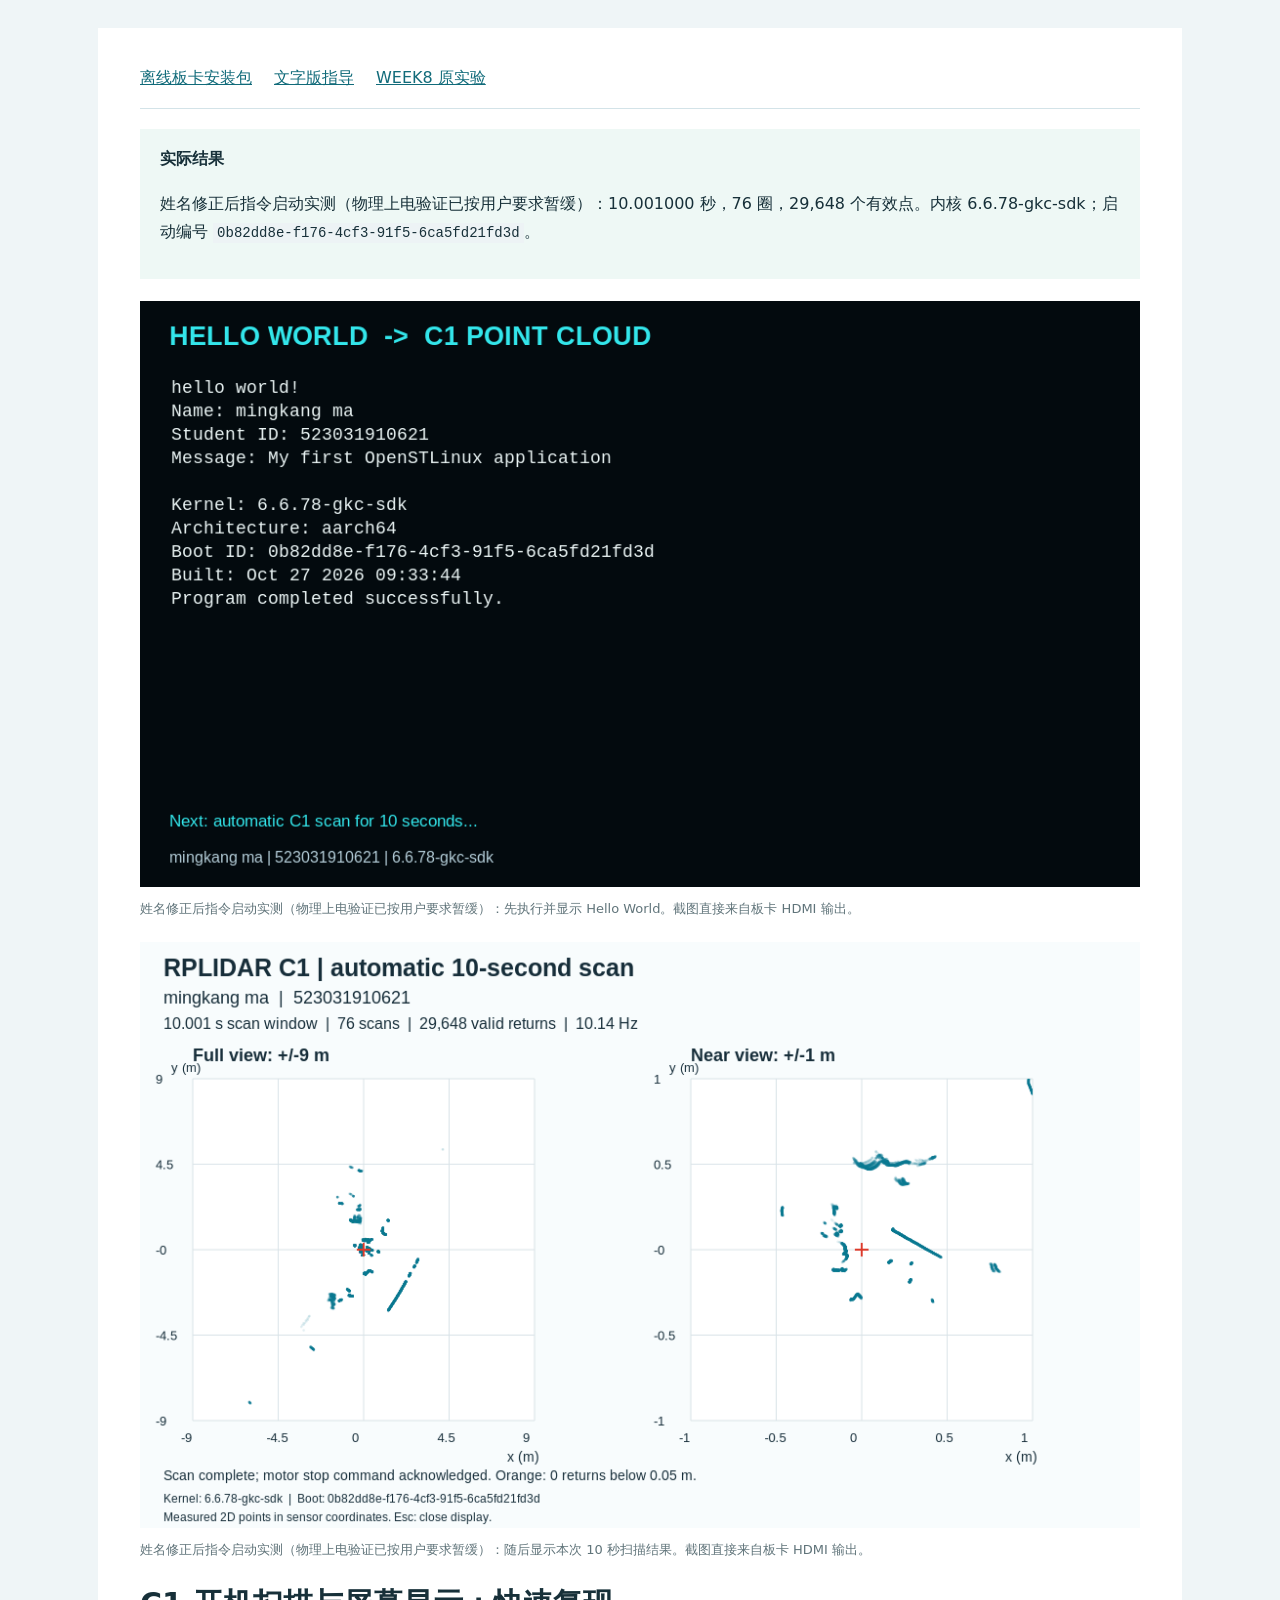
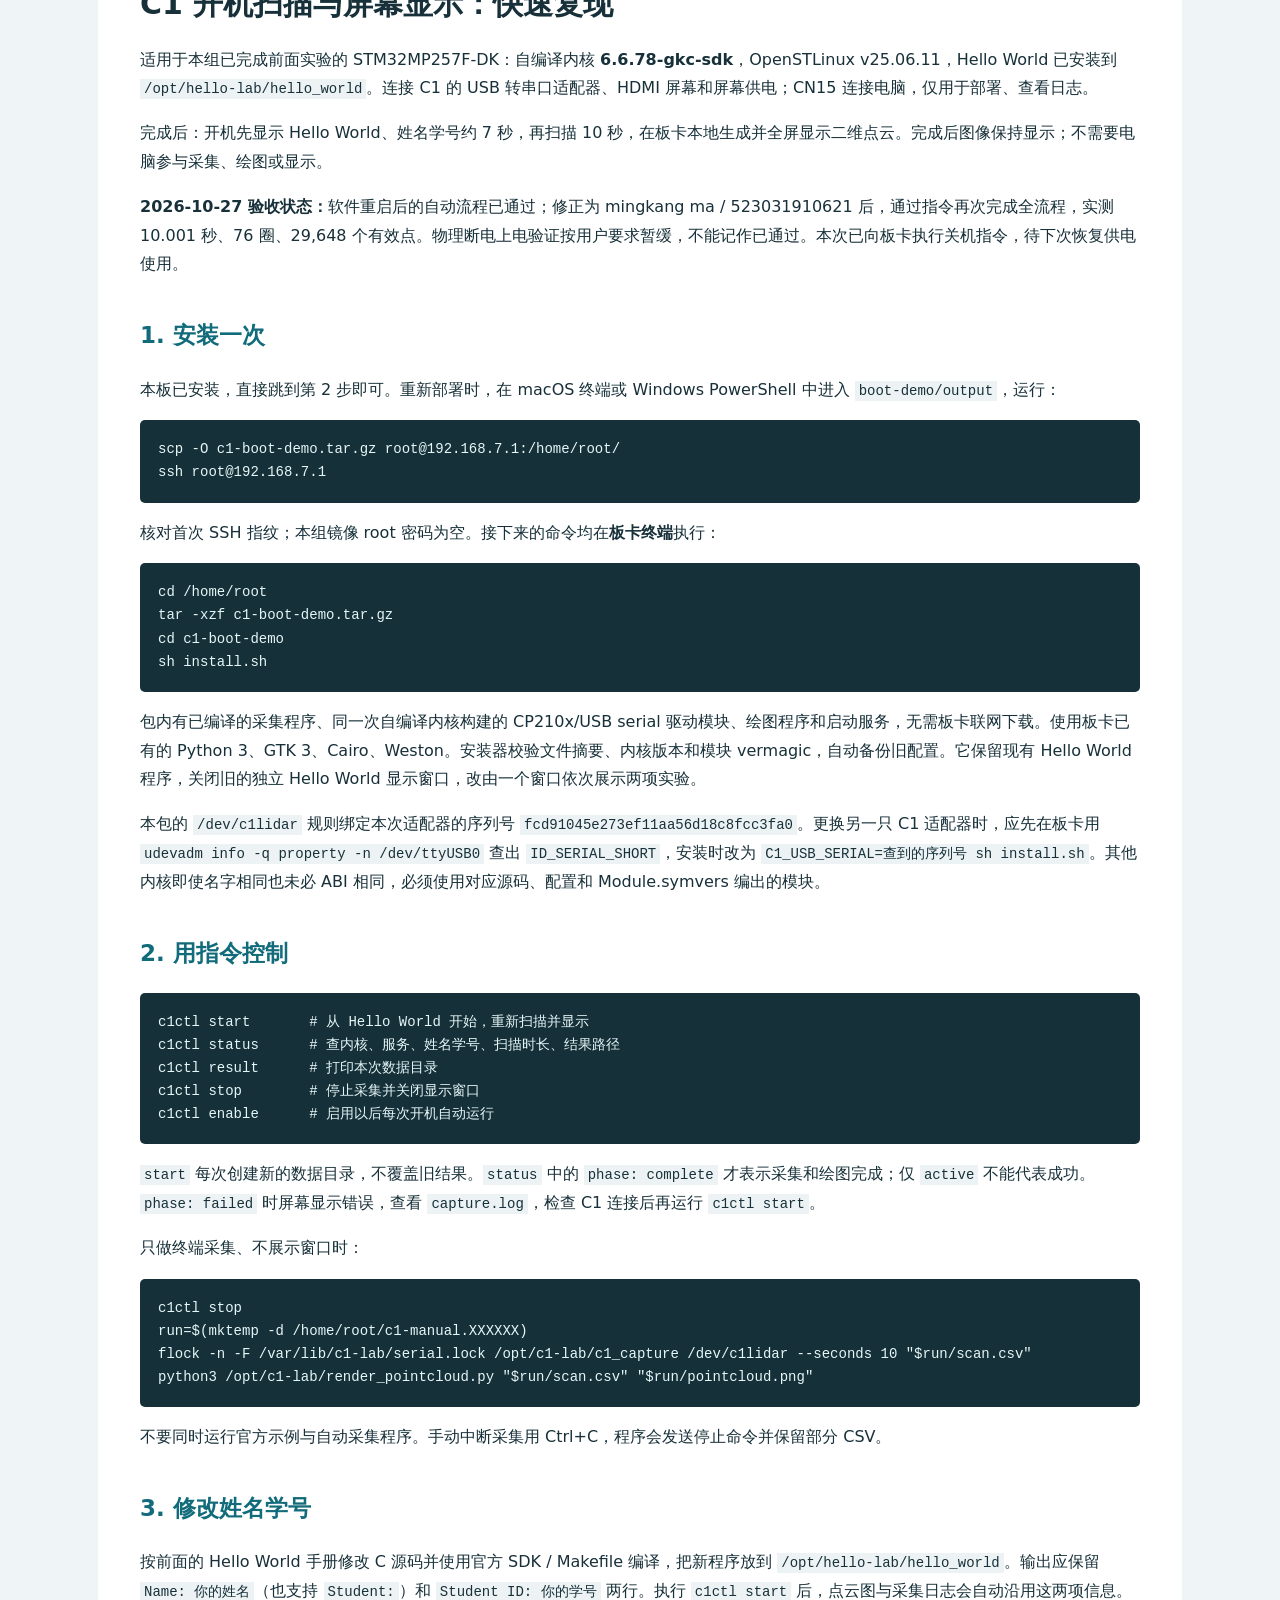
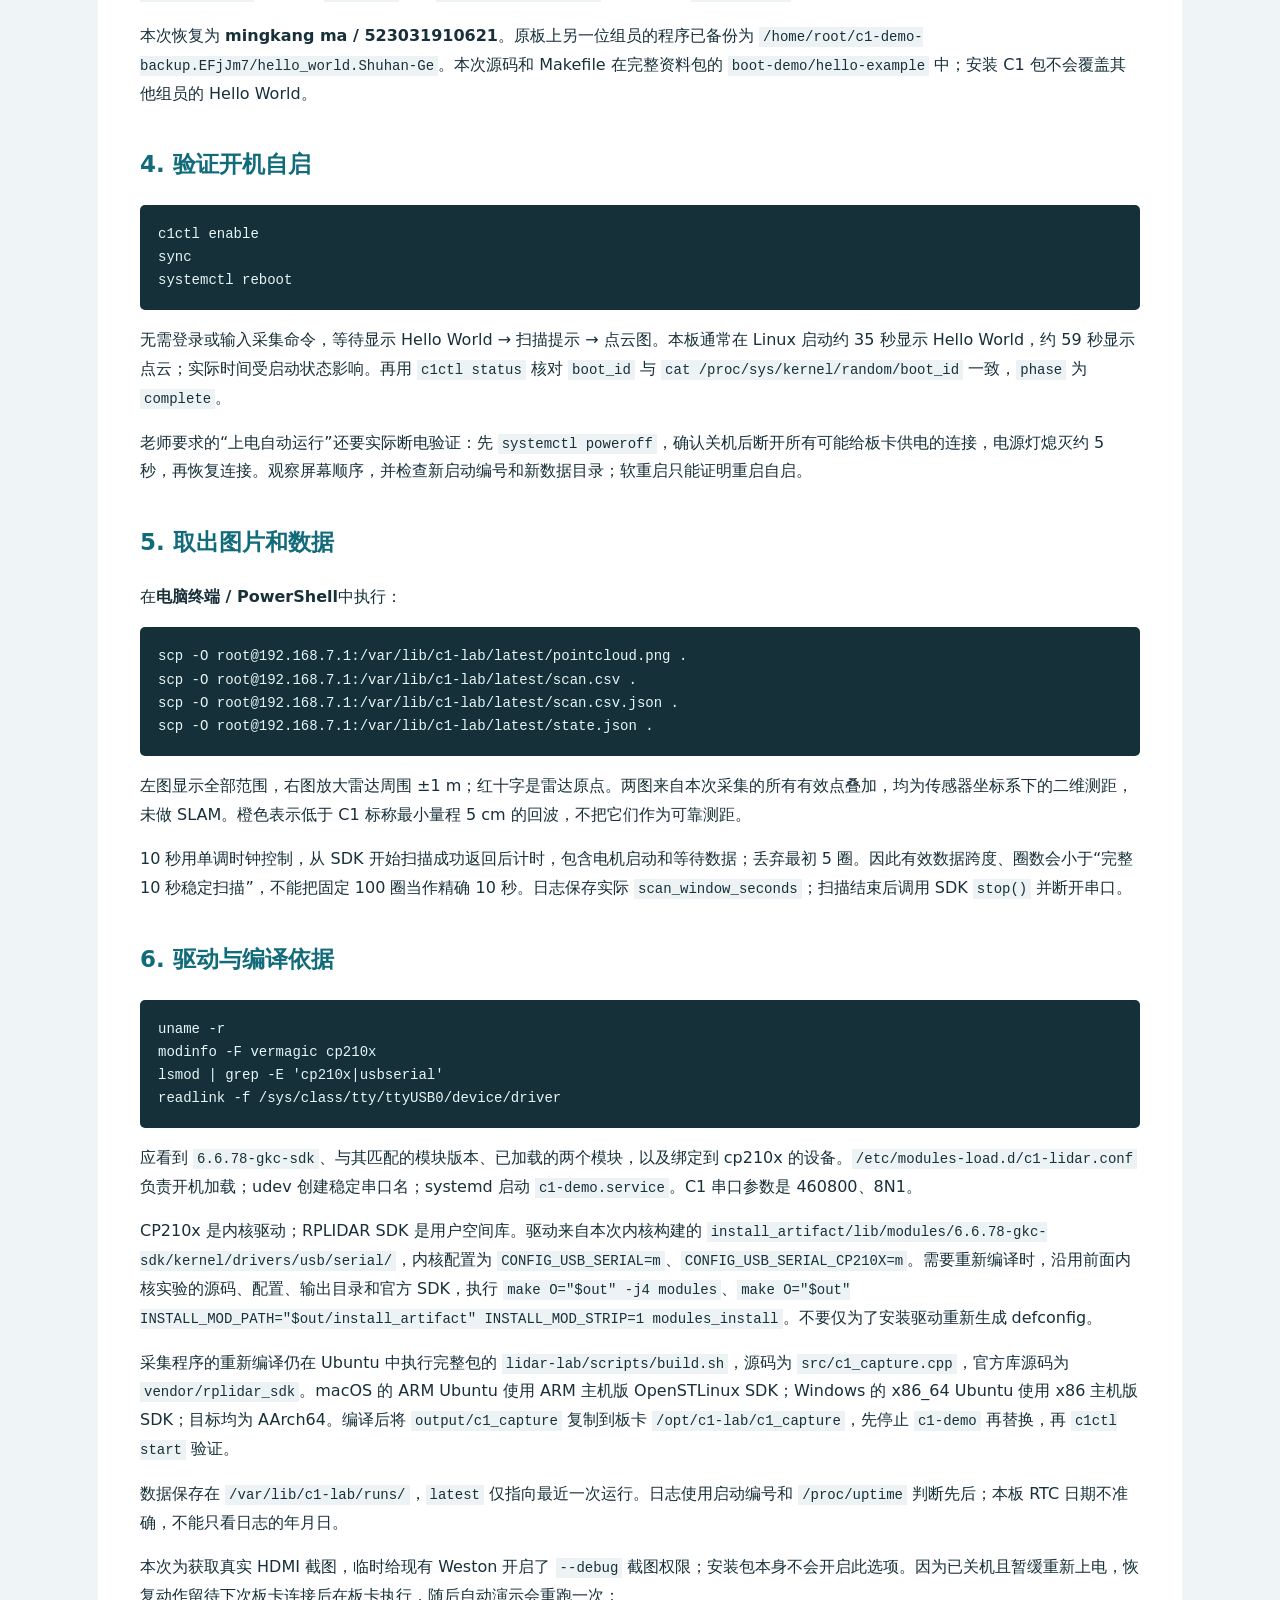
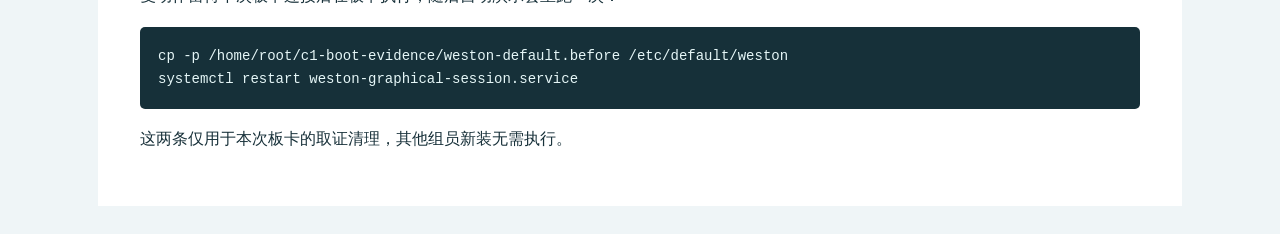
==== lidar-lab/boot-demo/实验指导.html @ 8bb8006c "Record official SDK, Hello World and C1 experiments through 2026-10-27" ====
<!doctype html><html lang="zh-CN"><meta charset="utf-8"><meta name="viewport" content="width=device-width,initial-scale=1"><title>C1 开机扫描与屏幕显示</title><style>
body{font:16px/1.8 system-ui,-apple-system,"PingFang SC","Microsoft YaHei",sans-serif;margin:0;background:#eff5f7;color:#173039}main{max-width:1000px;margin:28px auto;padding:36px 42px;background:white}h1{font-size:30px;line-height:1.4}h2{font-size:23px;color:#116b7a;margin-top:36px}code{font:14px ui-monospace,monospace;background:#edf3f5;padding:2px 4px;overflow-wrap:anywhere}pre{font:14px/1.65 ui-monospace,monospace;background:#163039;color:#e5f6f7;padding:18px;overflow:auto;border-radius:5px}img{max-width:100%;height:auto}figure{margin:22px 0}figcaption{font-size:13px;color:#60747a}a{color:#116b7a}nav{display:flex;gap:22px;flex-wrap:wrap;border-bottom:1px solid #d3e3e8;padding-bottom:15px}.result{background:#eef8f5;padding:16px 20px;margin:20px 0}@media(max-width:700px){main{margin:0;padding:22px}h1{font-size:25px}}@media print{main{margin:0;padding:0}pre{white-space:pre-wrap;color:#173039;background:#edf3f5}figure,pre{break-inside:avoid}}
</style><main><nav><a href="output/c1-boot-demo.tar.gz">离线板卡安装包</a><a href="README.md">文字版指导</a><a href="../实验指导.html">WEEK8 原实验</a></nav><div class="result"><strong>实际结果</strong><p>姓名修正后指令启动实测（物理上电验证已按用户要求暂缓）：10.001000 秒，76 圈，29,648 个有效点。内核 6.6.78-gkc-sdk；启动编号 <code>0b82dd8e-f176-4cf3-91f5-6ca5fd21fd3d</code>。</p></div><figure><img src="evidence/manual-final/hello-screen.png" alt="先执行并显示 Hello World"><figcaption>姓名修正后指令启动实测（物理上电验证已按用户要求暂缓）：先执行并显示 Hello World。截图直接来自板卡 HDMI 输出。</figcaption></figure><figure><img src="evidence/manual-final/complete-screen.png" alt="随后显示本次 10 秒扫描结果"><figcaption>姓名修正后指令启动实测（物理上电验证已按用户要求暂缓）：随后显示本次 10 秒扫描结果。截图直接来自板卡 HDMI 输出。</figcaption></figure><h1>C1 开机扫描与屏幕显示：快速复现</h1><p>适用于本组已完成前面实验的 STM32MP257F-DK：自编译内核 <strong>6.6.78-gkc-sdk</strong>，OpenSTLinux v25.06.11，Hello World 已安装到 <code>/opt/hello-lab/hello_world</code>。连接 C1 的 USB 转串口适配器、HDMI 屏幕和屏幕供电；CN15 连接电脑，仅用于部署、查看日志。</p><p>完成后：开机先显示 Hello World、姓名学号约 7 秒，再扫描 10 秒，在板卡本地生成并全屏显示二维点云。完成后图像保持显示；不需要电脑参与采集、绘图或显示。</p><p><strong>2026-10-27 验收状态：</strong>软件重启后的自动流程已通过；修正为 mingkang ma / 523031910621 后，通过指令再次完成全流程，实测 10.001 秒、76 圈、29,648 个有效点。物理断电上电验证按用户要求暂缓，不能记作已通过。本次已向板卡执行关机指令，待下次恢复供电使用。</p><h2>1. 安装一次</h2><p>本板已安装，直接跳到第 2 步即可。重新部署时，在 macOS 终端或 Windows PowerShell 中进入 <code>boot-demo/output</code>，运行：</p><pre>scp -O c1-boot-demo.tar.gz root@192.168.7.1:/home/root/
ssh root@192.168.7.1</pre><p>核对首次 SSH 指纹；本组镜像 root 密码为空。接下来的命令均在<strong>板卡终端</strong>执行：</p><pre>cd /home/root
tar -xzf c1-boot-demo.tar.gz
cd c1-boot-demo
sh install.sh</pre><p>包内有已编译的采集程序、同一次自编译内核构建的 CP210x/USB serial 驱动模块、绘图程序和启动服务，无需板卡联网下载。使用板卡已有的 Python 3、GTK 3、Cairo、Weston。安装器校验文件摘要、内核版本和模块 vermagic，自动备份旧配置。它保留现有 Hello World 程序，关闭旧的独立 Hello World 显示窗口，改由一个窗口依次展示两项实验。</p><p>本包的 <code>/dev/c1lidar</code> 规则绑定本次适配器的序列号 <code>fcd91045e273ef11aa56d18c8fcc3fa0</code>。更换另一只 C1 适配器时，应先在板卡用 <code>udevadm info -q property -n /dev/ttyUSB0</code> 查出 <code>ID_SERIAL_SHORT</code>，安装时改为 <code>C1_USB_SERIAL=查到的序列号 sh install.sh</code>。其他内核即使名字相同也未必 ABI 相同，必须使用对应源码、配置和 Module.symvers 编出的模块。</p><h2>2. 用指令控制</h2><pre>c1ctl start       # 从 Hello World 开始，重新扫描并显示
c1ctl status      # 查内核、服务、姓名学号、扫描时长、结果路径
c1ctl result      # 打印本次数据目录
c1ctl stop        # 停止采集并关闭显示窗口
c1ctl enable      # 启用以后每次开机自动运行</pre><p><code>start</code> 每次创建新的数据目录，不覆盖旧结果。<code>status</code> 中的 <code>phase: complete</code> 才表示采集和绘图完成；仅 <code>active</code> 不能代表成功。<code>phase: failed</code> 时屏幕显示错误，查看 <code>capture.log</code>，检查 C1 连接后再运行 <code>c1ctl start</code>。</p><p>只做终端采集、不展示窗口时：</p><pre>c1ctl stop
run=$(mktemp -d /home/root/c1-manual.XXXXXX)
flock -n -F /var/lib/c1-lab/serial.lock /opt/c1-lab/c1_capture /dev/c1lidar --seconds 10 &quot;$run/scan.csv&quot;
python3 /opt/c1-lab/render_pointcloud.py &quot;$run/scan.csv&quot; &quot;$run/pointcloud.png&quot;</pre><p>不要同时运行官方示例与自动采集程序。手动中断采集用 Ctrl+C，程序会发送停止命令并保留部分 CSV。</p><h2>3. 修改姓名学号</h2><p>按前面的 Hello World 手册修改 C 源码并使用官方 SDK / Makefile 编译，把新程序放到 <code>/opt/hello-lab/hello_world</code>。输出应保留 <code>Name: 你的姓名</code>（也支持 <code>Student:</code>）和 <code>Student ID: 你的学号</code> 两行。执行 <code>c1ctl start</code> 后，点云图与采集日志会自动沿用这两项信息。</p><p>本次恢复为 <strong>mingkang ma / 523031910621</strong>。原板上另一位组员的程序已备份为 <code>/home/root/c1-demo-backup.EFjJm7/hello_world.Shuhan-Ge</code>。本次源码和 Makefile 在完整资料包的 <code>boot-demo/hello-example</code> 中；安装 C1 包不会覆盖其他组员的 Hello World。</p><h2>4. 验证开机自启</h2><pre>c1ctl enable
sync
systemctl reboot</pre><p>无需登录或输入采集命令，等待显示 Hello World → 扫描提示 → 点云图。本板通常在 Linux 启动约 35 秒显示 Hello World，约 59 秒显示点云；实际时间受启动状态影响。再用 <code>c1ctl status</code> 核对 <code>boot_id</code> 与 <code>cat /proc/sys/kernel/random/boot_id</code> 一致，<code>phase</code> 为 <code>complete</code>。</p><p>老师要求的“上电自动运行”还要实际断电验证：先 <code>systemctl poweroff</code>，确认关机后断开所有可能给板卡供电的连接，电源灯熄灭约 5 秒，再恢复连接。观察屏幕顺序，并检查新启动编号和新数据目录；软重启只能证明重启自启。</p><h2>5. 取出图片和数据</h2><p>在<strong>电脑终端 / PowerShell</strong>中执行：</p><pre>scp -O root@192.168.7.1:/var/lib/c1-lab/latest/pointcloud.png .
scp -O root@192.168.7.1:/var/lib/c1-lab/latest/scan.csv .
scp -O root@192.168.7.1:/var/lib/c1-lab/latest/scan.csv.json .
scp -O root@192.168.7.1:/var/lib/c1-lab/latest/state.json .</pre><p>左图显示全部范围，右图放大雷达周围 ±1 m；红十字是雷达原点。两图来自本次采集的所有有效点叠加，均为传感器坐标系下的二维测距，未做 SLAM。橙色表示低于 C1 标称最小量程 5 cm 的回波，不把它们作为可靠测距。</p><p>10 秒用单调时钟控制，从 SDK 开始扫描成功返回后计时，包含电机启动和等待数据；丢弃最初 5 圈。因此有效数据跨度、圈数会小于“完整 10 秒稳定扫描”，不能把固定 100 圈当作精确 10 秒。日志保存实际 <code>scan_window_seconds</code>；扫描结束后调用 SDK <code>stop()</code> 并断开串口。</p><h2>6. 驱动与编译依据</h2><pre>uname -r
modinfo -F vermagic cp210x
lsmod | grep -E &#x27;cp210x|usbserial&#x27;
readlink -f /sys/class/tty/ttyUSB0/device/driver</pre><p>应看到 <code>6.6.78-gkc-sdk</code>、与其匹配的模块版本、已加载的两个模块，以及绑定到 cp210x 的设备。<code>/etc/modules-load.d/c1-lidar.conf</code> 负责开机加载；udev 创建稳定串口名；systemd 启动 <code>c1-demo.service</code>。C1 串口参数是 460800、8N1。</p><p>CP210x 是内核驱动；RPLIDAR SDK 是用户空间库。驱动来自本次内核构建的 <code>install_artifact/lib/modules/6.6.78-gkc-sdk/kernel/drivers/usb/serial/</code>，内核配置为 <code>CONFIG_USB_SERIAL=m</code>、<code>CONFIG_USB_SERIAL_CP210X=m</code>。需要重新编译时，沿用前面内核实验的源码、配置、输出目录和官方 SDK，执行 <code>make O=&quot;$out&quot; -j4 modules</code>、<code>make O=&quot;$out&quot; INSTALL_MOD_PATH=&quot;$out/install_artifact&quot; INSTALL_MOD_STRIP=1 modules_install</code>。不要仅为了安装驱动重新生成 defconfig。</p><p>采集程序的重新编译仍在 Ubuntu 中执行完整包的 <code>lidar-lab/scripts/build.sh</code>，源码为 <code>src/c1_capture.cpp</code>，官方库源码为 <code>vendor/rplidar_sdk</code>。macOS 的 ARM Ubuntu 使用 ARM 主机版 OpenSTLinux SDK；Windows 的 x86_64 Ubuntu 使用 x86 主机版 SDK；目标均为 AArch64。编译后将 <code>output/c1_capture</code> 复制到板卡 <code>/opt/c1-lab/c1_capture</code>，先停止 <code>c1-demo</code> 再替换，再 <code>c1ctl start</code> 验证。</p><p>数据保存在 <code>/var/lib/c1-lab/runs/</code>，<code>latest</code> 仅指向最近一次运行。日志使用启动编号和 <code>/proc/uptime</code> 判断先后；本板 RTC 日期不准确，不能只看日志的年月日。</p><p>本次为获取真实 HDMI 截图，临时给现有 Weston 开启了 <code>--debug</code> 截图权限；安装包本身不会开启此选项。因为已关机且暂缓重新上电，恢复动作留待下次板卡连接后在板卡执行，随后自动演示会重跑一次：</p><pre>cp -p /home/root/c1-boot-evidence/weston-default.before /etc/default/weston
systemctl restart weston-graphical-session.service</pre><p>这两条仅用于本次板卡的取证清理，其他组员新装无需执行。</p></main></html>
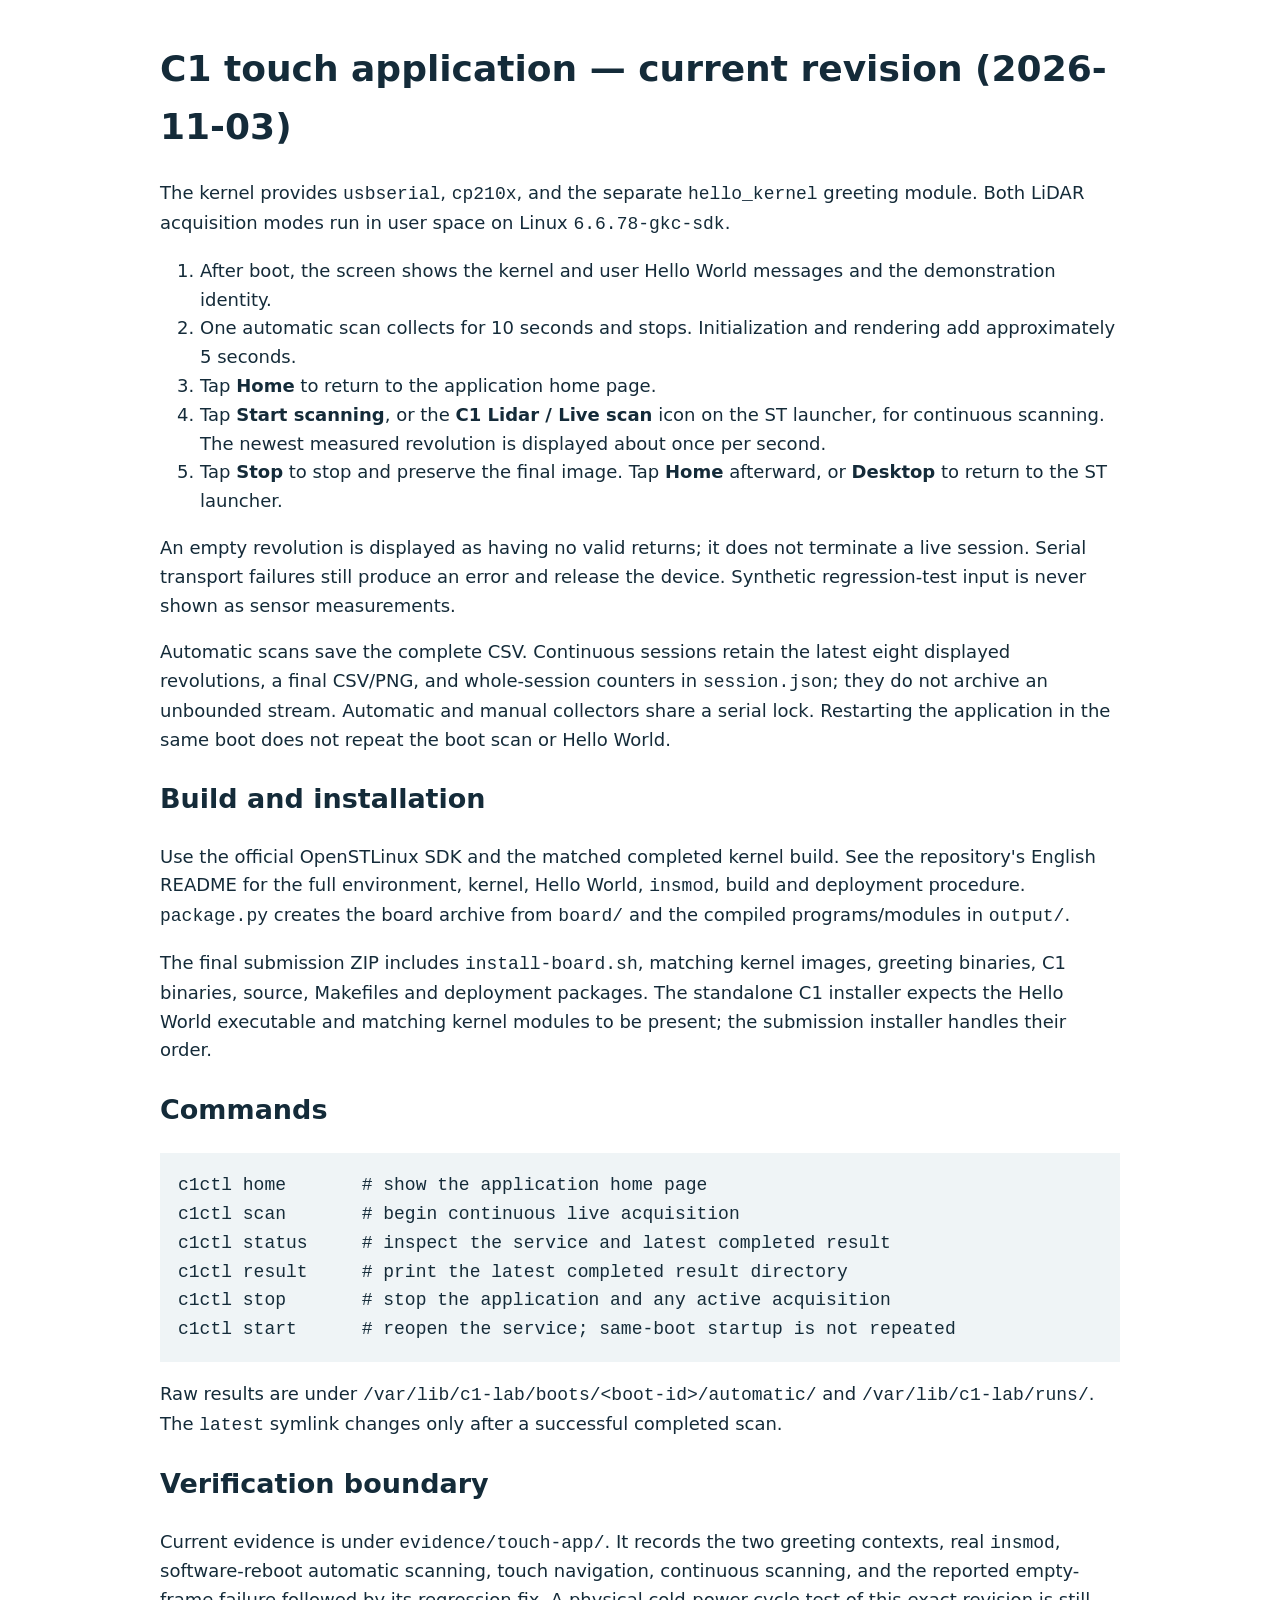
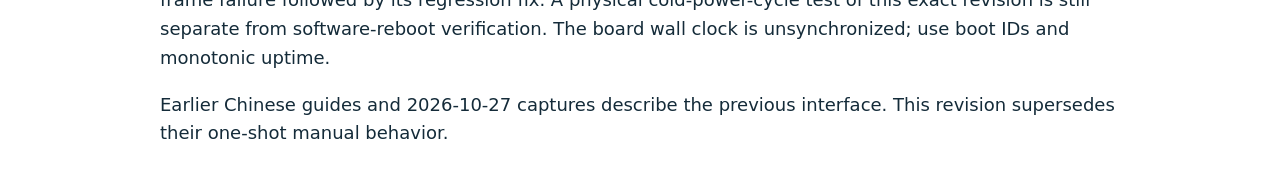
==== commit 719df5bd: "Complete midterm report and continuous C1 touch application" ====
--- a/lidar-lab/boot-demo/实验指导.html
+++ b/lidar-lab/boot-demo/实验指导.html
@@ -1,23 +1,26 @@
-<!doctype html><html lang="zh-CN"><meta charset="utf-8"><meta name="viewport" content="width=device-width,initial-scale=1"><title>C1 开机扫描与屏幕显示</title><style>
-body{font:16px/1.8 system-ui,-apple-system,"PingFang SC","Microsoft YaHei",sans-serif;margin:0;background:#eff5f7;color:#173039}main{max-width:1000px;margin:28px auto;padding:36px 42px;background:white}h1{font-size:30px;line-height:1.4}h2{font-size:23px;color:#116b7a;margin-top:36px}code{font:14px ui-monospace,monospace;background:#edf3f5;padding:2px 4px;overflow-wrap:anywhere}pre{font:14px/1.65 ui-monospace,monospace;background:#163039;color:#e5f6f7;padding:18px;overflow:auto;border-radius:5px}img{max-width:100%;height:auto}figure{margin:22px 0}figcaption{font-size:13px;color:#60747a}a{color:#116b7a}nav{display:flex;gap:22px;flex-wrap:wrap;border-bottom:1px solid #d3e3e8;padding-bottom:15px}.result{background:#eef8f5;padding:16px 20px;margin:20px 0}@media(max-width:700px){main{margin:0;padding:22px}h1{font-size:25px}}@media print{main{margin:0;padding:0}pre{white-space:pre-wrap;color:#173039;background:#edf3f5}figure,pre{break-inside:avoid}}
-</style><main><nav><a href="output/c1-boot-demo.tar.gz">离线板卡安装包</a><a href="README.md">文字版指导</a><a href="../实验指导.html">WEEK8 原实验</a></nav><div class="result"><strong>实际结果</strong><p>姓名修正后指令启动实测（物理上电验证已按用户要求暂缓）：10.001000 秒，76 圈，29,648 个有效点。内核 6.6.78-gkc-sdk；启动编号 <code>0b82dd8e-f176-4cf3-91f5-6ca5fd21fd3d</code>。</p></div><figure><img src="evidence/manual-final/hello-screen.png" alt="先执行并显示 Hello World"><figcaption>姓名修正后指令启动实测（物理上电验证已按用户要求暂缓）：先执行并显示 Hello World。截图直接来自板卡 HDMI 输出。</figcaption></figure><figure><img src="evidence/manual-final/complete-screen.png" alt="随后显示本次 10 秒扫描结果"><figcaption>姓名修正后指令启动实测（物理上电验证已按用户要求暂缓）：随后显示本次 10 秒扫描结果。截图直接来自板卡 HDMI 输出。</figcaption></figure><h1>C1 开机扫描与屏幕显示：快速复现</h1><p>适用于本组已完成前面实验的 STM32MP257F-DK：自编译内核 <strong>6.6.78-gkc-sdk</strong>，OpenSTLinux v25.06.11，Hello World 已安装到 <code>/opt/hello-lab/hello_world</code>。连接 C1 的 USB 转串口适配器、HDMI 屏幕和屏幕供电；CN15 连接电脑，仅用于部署、查看日志。</p><p>完成后：开机先显示 Hello World、姓名学号约 7 秒，再扫描 10 秒，在板卡本地生成并全屏显示二维点云。完成后图像保持显示；不需要电脑参与采集、绘图或显示。</p><p><strong>2026-10-27 验收状态：</strong>软件重启后的自动流程已通过；修正为 mingkang ma / 523031910621 后，通过指令再次完成全流程，实测 10.001 秒、76 圈、29,648 个有效点。物理断电上电验证按用户要求暂缓，不能记作已通过。本次已向板卡执行关机指令，待下次恢复供电使用。</p><h2>1. 安装一次</h2><p>本板已安装，直接跳到第 2 步即可。重新部署时，在 macOS 终端或 Windows PowerShell 中进入 <code>boot-demo/output</code>，运行：</p><pre>scp -O c1-boot-demo.tar.gz root@192.168.7.1:/home/root/
-ssh root@192.168.7.1</pre><p>核对首次 SSH 指纹；本组镜像 root 密码为空。接下来的命令均在<strong>板卡终端</strong>执行：</p><pre>cd /home/root
-tar -xzf c1-boot-demo.tar.gz
-cd c1-boot-demo
-sh install.sh</pre><p>包内有已编译的采集程序、同一次自编译内核构建的 CP210x/USB serial 驱动模块、绘图程序和启动服务，无需板卡联网下载。使用板卡已有的 Python 3、GTK 3、Cairo、Weston。安装器校验文件摘要、内核版本和模块 vermagic，自动备份旧配置。它保留现有 Hello World 程序，关闭旧的独立 Hello World 显示窗口，改由一个窗口依次展示两项实验。</p><p>本包的 <code>/dev/c1lidar</code> 规则绑定本次适配器的序列号 <code>fcd91045e273ef11aa56d18c8fcc3fa0</code>。更换另一只 C1 适配器时，应先在板卡用 <code>udevadm info -q property -n /dev/ttyUSB0</code> 查出 <code>ID_SERIAL_SHORT</code>，安装时改为 <code>C1_USB_SERIAL=查到的序列号 sh install.sh</code>。其他内核即使名字相同也未必 ABI 相同，必须使用对应源码、配置和 Module.symvers 编出的模块。</p><h2>2. 用指令控制</h2><pre>c1ctl start       # 从 Hello World 开始，重新扫描并显示
-c1ctl status      # 查内核、服务、姓名学号、扫描时长、结果路径
-c1ctl result      # 打印本次数据目录
-c1ctl stop        # 停止采集并关闭显示窗口
-c1ctl enable      # 启用以后每次开机自动运行</pre><p><code>start</code> 每次创建新的数据目录，不覆盖旧结果。<code>status</code> 中的 <code>phase: complete</code> 才表示采集和绘图完成；仅 <code>active</code> 不能代表成功。<code>phase: failed</code> 时屏幕显示错误，查看 <code>capture.log</code>，检查 C1 连接后再运行 <code>c1ctl start</code>。</p><p>只做终端采集、不展示窗口时：</p><pre>c1ctl stop
-run=$(mktemp -d /home/root/c1-manual.XXXXXX)
-flock -n -F /var/lib/c1-lab/serial.lock /opt/c1-lab/c1_capture /dev/c1lidar --seconds 10 &quot;$run/scan.csv&quot;
-python3 /opt/c1-lab/render_pointcloud.py &quot;$run/scan.csv&quot; &quot;$run/pointcloud.png&quot;</pre><p>不要同时运行官方示例与自动采集程序。手动中断采集用 Ctrl+C，程序会发送停止命令并保留部分 CSV。</p><h2>3. 修改姓名学号</h2><p>按前面的 Hello World 手册修改 C 源码并使用官方 SDK / Makefile 编译，把新程序放到 <code>/opt/hello-lab/hello_world</code>。输出应保留 <code>Name: 你的姓名</code>（也支持 <code>Student:</code>）和 <code>Student ID: 你的学号</code> 两行。执行 <code>c1ctl start</code> 后，点云图与采集日志会自动沿用这两项信息。</p><p>本次恢复为 <strong>mingkang ma / 523031910621</strong>。原板上另一位组员的程序已备份为 <code>/home/root/c1-demo-backup.EFjJm7/hello_world.Shuhan-Ge</code>。本次源码和 Makefile 在完整资料包的 <code>boot-demo/hello-example</code> 中；安装 C1 包不会覆盖其他组员的 Hello World。</p><h2>4. 验证开机自启</h2><pre>c1ctl enable
-sync
-systemctl reboot</pre><p>无需登录或输入采集命令，等待显示 Hello World → 扫描提示 → 点云图。本板通常在 Linux 启动约 35 秒显示 Hello World，约 59 秒显示点云；实际时间受启动状态影响。再用 <code>c1ctl status</code> 核对 <code>boot_id</code> 与 <code>cat /proc/sys/kernel/random/boot_id</code> 一致，<code>phase</code> 为 <code>complete</code>。</p><p>老师要求的“上电自动运行”还要实际断电验证：先 <code>systemctl poweroff</code>，确认关机后断开所有可能给板卡供电的连接，电源灯熄灭约 5 秒，再恢复连接。观察屏幕顺序，并检查新启动编号和新数据目录；软重启只能证明重启自启。</p><h2>5. 取出图片和数据</h2><p>在<strong>电脑终端 / PowerShell</strong>中执行：</p><pre>scp -O root@192.168.7.1:/var/lib/c1-lab/latest/pointcloud.png .
-scp -O root@192.168.7.1:/var/lib/c1-lab/latest/scan.csv .
-scp -O root@192.168.7.1:/var/lib/c1-lab/latest/scan.csv.json .
-scp -O root@192.168.7.1:/var/lib/c1-lab/latest/state.json .</pre><p>左图显示全部范围，右图放大雷达周围 ±1 m；红十字是雷达原点。两图来自本次采集的所有有效点叠加，均为传感器坐标系下的二维测距，未做 SLAM。橙色表示低于 C1 标称最小量程 5 cm 的回波，不把它们作为可靠测距。</p><p>10 秒用单调时钟控制，从 SDK 开始扫描成功返回后计时，包含电机启动和等待数据；丢弃最初 5 圈。因此有效数据跨度、圈数会小于“完整 10 秒稳定扫描”，不能把固定 100 圈当作精确 10 秒。日志保存实际 <code>scan_window_seconds</code>；扫描结束后调用 SDK <code>stop()</code> 并断开串口。</p><h2>6. 驱动与编译依据</h2><pre>uname -r
-modinfo -F vermagic cp210x
-lsmod | grep -E &#x27;cp210x|usbserial&#x27;
-readlink -f /sys/class/tty/ttyUSB0/device/driver</pre><p>应看到 <code>6.6.78-gkc-sdk</code>、与其匹配的模块版本、已加载的两个模块，以及绑定到 cp210x 的设备。<code>/etc/modules-load.d/c1-lidar.conf</code> 负责开机加载；udev 创建稳定串口名；systemd 启动 <code>c1-demo.service</code>。C1 串口参数是 460800、8N1。</p><p>CP210x 是内核驱动；RPLIDAR SDK 是用户空间库。驱动来自本次内核构建的 <code>install_artifact/lib/modules/6.6.78-gkc-sdk/kernel/drivers/usb/serial/</code>，内核配置为 <code>CONFIG_USB_SERIAL=m</code>、<code>CONFIG_USB_SERIAL_CP210X=m</code>。需要重新编译时，沿用前面内核实验的源码、配置、输出目录和官方 SDK，执行 <code>make O=&quot;$out&quot; -j4 modules</code>、<code>make O=&quot;$out&quot; INSTALL_MOD_PATH=&quot;$out/install_artifact&quot; INSTALL_MOD_STRIP=1 modules_install</code>。不要仅为了安装驱动重新生成 defconfig。</p><p>采集程序的重新编译仍在 Ubuntu 中执行完整包的 <code>lidar-lab/scripts/build.sh</code>，源码为 <code>src/c1_capture.cpp</code>，官方库源码为 <code>vendor/rplidar_sdk</code>。macOS 的 ARM Ubuntu 使用 ARM 主机版 OpenSTLinux SDK；Windows 的 x86_64 Ubuntu 使用 x86 主机版 SDK；目标均为 AArch64。编译后将 <code>output/c1_capture</code> 复制到板卡 <code>/opt/c1-lab/c1_capture</code>，先停止 <code>c1-demo</code> 再替换，再 <code>c1ctl start</code> 验证。</p><p>数据保存在 <code>/var/lib/c1-lab/runs/</code>，<code>latest</code> 仅指向最近一次运行。日志使用启动编号和 <code>/proc/uptime</code> 判断先后；本板 RTC 日期不准确，不能只看日志的年月日。</p><p>本次为获取真实 HDMI 截图，临时给现有 Weston 开启了 <code>--debug</code> 截图权限；安装包本身不会开启此选项。因为已关机且暂缓重新上电，恢复动作留待下次板卡连接后在板卡执行，随后自动演示会重跑一次：</p><pre>cp -p /home/root/c1-boot-evidence/weston-default.before /etc/default/weston
-systemctl restart weston-graphical-session.service</pre><p>这两条仅用于本次板卡的取证清理，其他组员新装无需执行。</p></main></html>+<!doctype html><html lang="en"><meta charset="utf-8"><title>C1 Touch Application</title><style>body{font:18px/1.6 system-ui;max-width:960px;margin:40px auto;padding:0 24px;color:#142b39}pre{background:#eff4f6;padding:18px;overflow:auto}a{color:#086a80}</style><main><h1>C1 touch application — current revision (2026-11-03)</h1>
+<p>The kernel provides <code>usbserial</code>, <code>cp210x</code>, and the separate <code>hello_kernel</code> greeting module. Both LiDAR acquisition modes run in user space on Linux <code>6.6.78-gkc-sdk</code>.</p>
+<ol>
+<li>After boot, the screen shows the kernel and user Hello World messages and the demonstration identity.</li>
+<li>One automatic scan collects for 10 seconds and stops. Initialization and rendering add approximately 5 seconds.</li>
+<li>Tap <strong>Home</strong> to return to the application home page.</li>
+<li>Tap <strong>Start scanning</strong>, or the <strong>C1 Lidar / Live scan</strong> icon on the ST launcher, for continuous scanning. The newest measured revolution is displayed about once per second.</li>
+<li>Tap <strong>Stop</strong> to stop and preserve the final image. Tap <strong>Home</strong> afterward, or <strong>Desktop</strong> to return to the ST launcher.</li>
+</ol>
+<p>An empty revolution is displayed as having no valid returns; it does not terminate a live session. Serial transport failures still produce an error and release the device. Synthetic regression-test input is never shown as sensor measurements.</p>
+<p>Automatic scans save the complete CSV. Continuous sessions retain the latest eight displayed revolutions, a final CSV/PNG, and whole-session counters in <code>session.json</code>; they do not archive an unbounded stream. Automatic and manual collectors share a serial lock. Restarting the application in the same boot does not repeat the boot scan or Hello World.</p>
+<h2>Build and installation</h2>
+<p>Use the official OpenSTLinux SDK and the matched completed kernel build. See the repository's English README for the full environment, kernel, Hello World, <code>insmod</code>, build and deployment procedure. <code>package.py</code> creates the board archive from <code>board/</code> and the compiled programs/modules in <code>output/</code>.</p>
+<p>The final submission ZIP includes <code>install-board.sh</code>, matching kernel images, greeting binaries, C1 binaries, source, Makefiles and deployment packages. The standalone C1 installer expects the Hello World executable and matching kernel modules to be present; the submission installer handles their order.</p>
+<h2>Commands</h2>
+<pre><code class="language-sh">c1ctl home       # show the application home page
+c1ctl scan       # begin continuous live acquisition
+c1ctl status     # inspect the service and latest completed result
+c1ctl result     # print the latest completed result directory
+c1ctl stop       # stop the application and any active acquisition
+c1ctl start      # reopen the service; same-boot startup is not repeated
+</code></pre>
+<p>Raw results are under <code>/var/lib/c1-lab/boots/&lt;boot-id&gt;/automatic/</code> and <code>/var/lib/c1-lab/runs/</code>. The <code>latest</code> symlink changes only after a successful completed scan.</p>
+<h2>Verification boundary</h2>
+<p>Current evidence is under <code>evidence/touch-app/</code>. It records the two greeting contexts, real <code>insmod</code>, software-reboot automatic scanning, touch navigation, continuous scanning, and the reported empty-frame failure followed by its regression fix. A physical cold-power-cycle test of this exact revision is still separate from software-reboot verification. The board wall clock is unsynchronized; use boot IDs and monotonic uptime.</p>
+<p>Earlier Chinese guides and 2026-10-27 captures describe the previous interface. This revision supersedes their one-shot manual behavior.</p></main></html>
